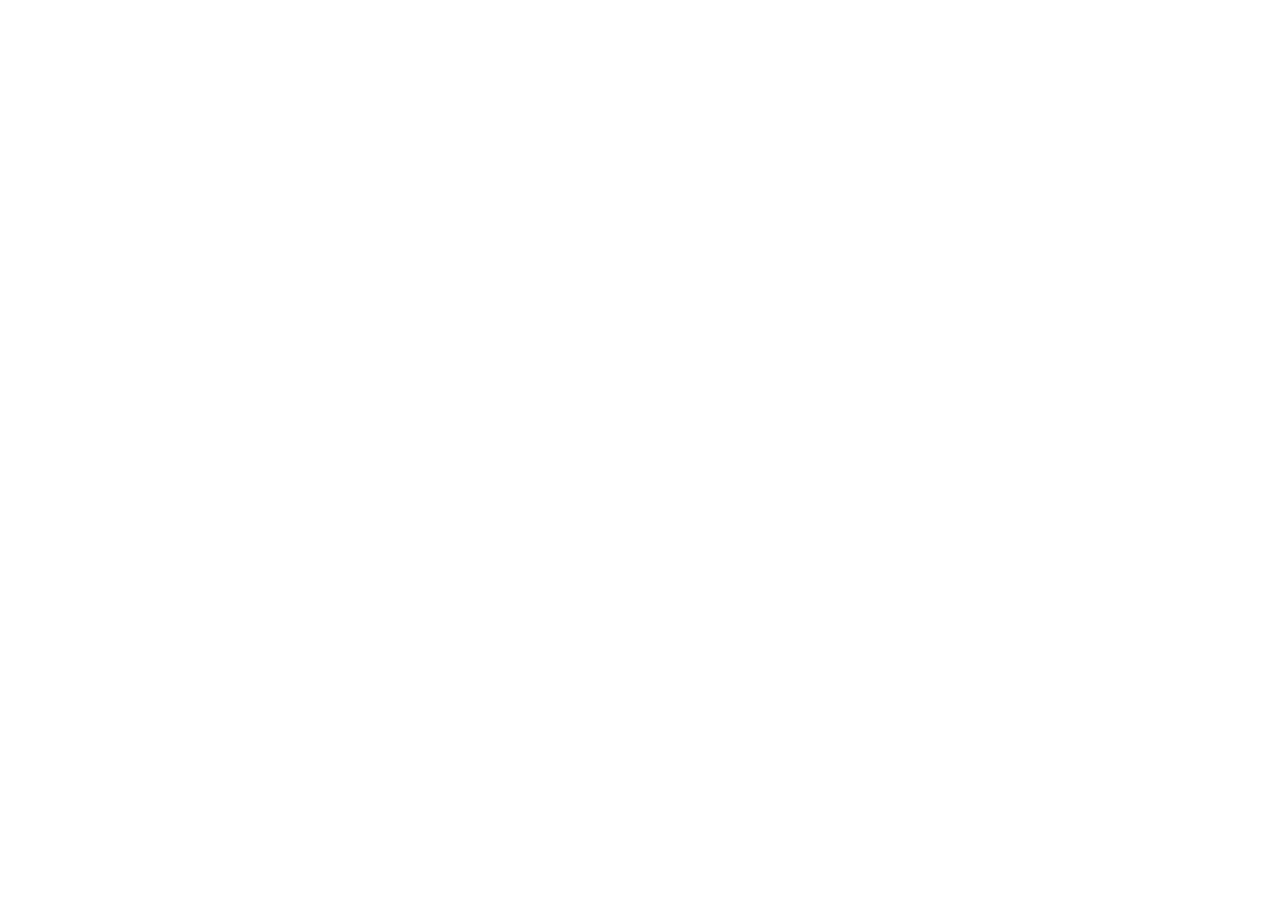
==== src/template.html @ c23300bb "working webpack and dependencies, fixed some issues" ====
<!DOCTYPE html>
<html lang="en">
<head>
    <meta charset="UTF-8">
    <meta name="viewport" content="width=device-width, initial-scale=1.0">
    <title>Restaurant Page</title>
</head>
<body>
    
</body>
</html>
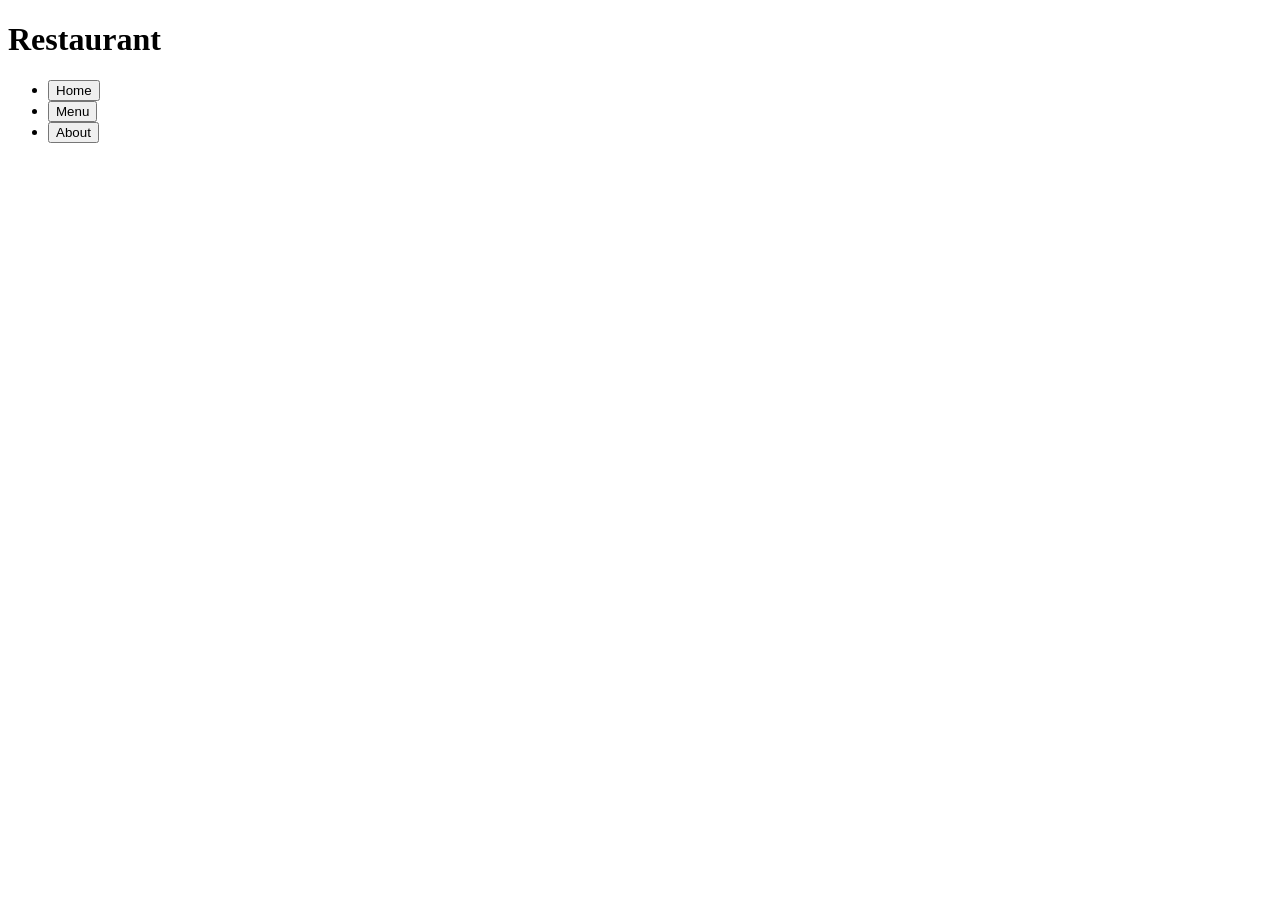
==== commit 3c7d75e4: "made the basic structure and the header" ====
--- a/src/template.html
+++ b/src/template.html
@@ -3,9 +3,19 @@
 <head>
     <meta charset="UTF-8">
     <meta name="viewport" content="width=device-width, initial-scale=1.0">
-    <title>Restaurant Page</title>
+    <title>Restaurant Page no</title>
 </head>
 <body>
-    
+    <div id="header">
+        <h1 class="logo">Restaurant</h1>
+        <ul class="nav">
+            <li><button>Home</button></li>
+            <li><button>Menu</button></li>
+            <li><button>About</button></li>
+        </ul>
+    </div>
+    <div id="content">
+
+    </div>
 </body>
 </html>
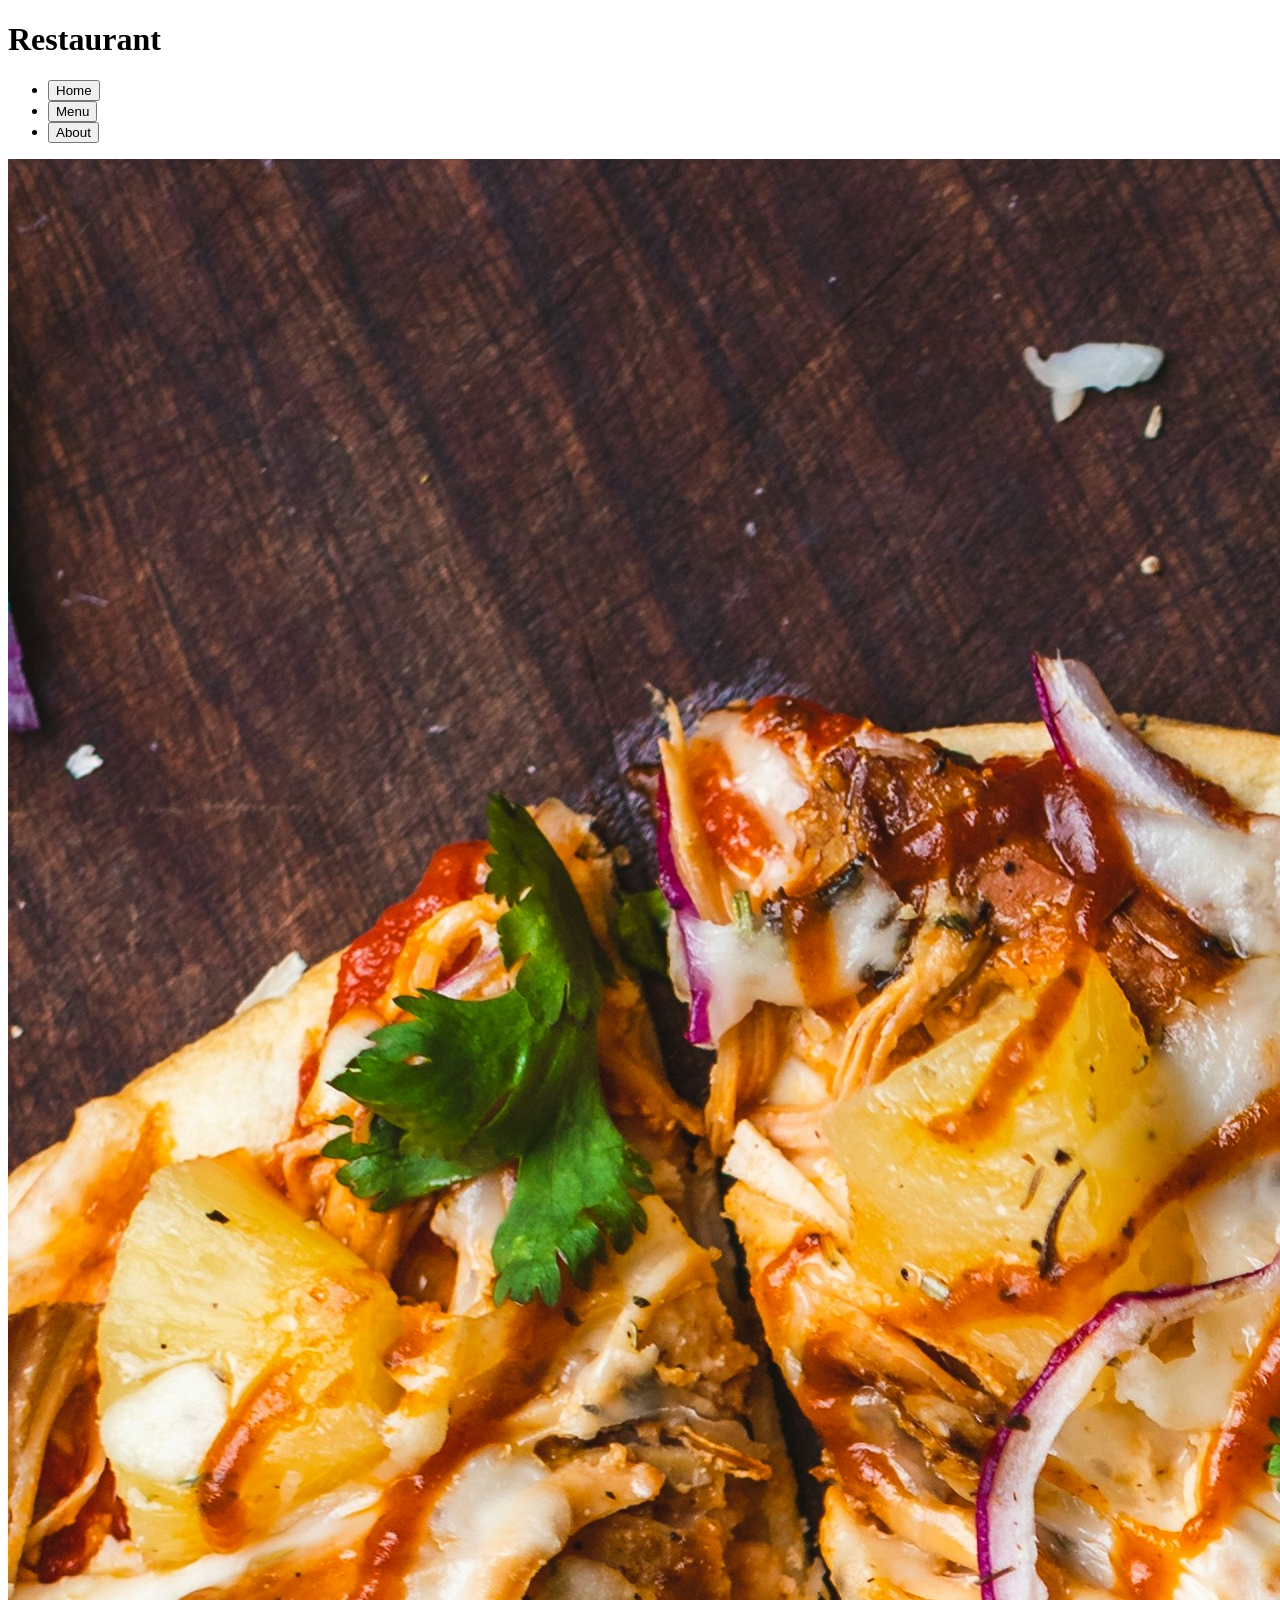
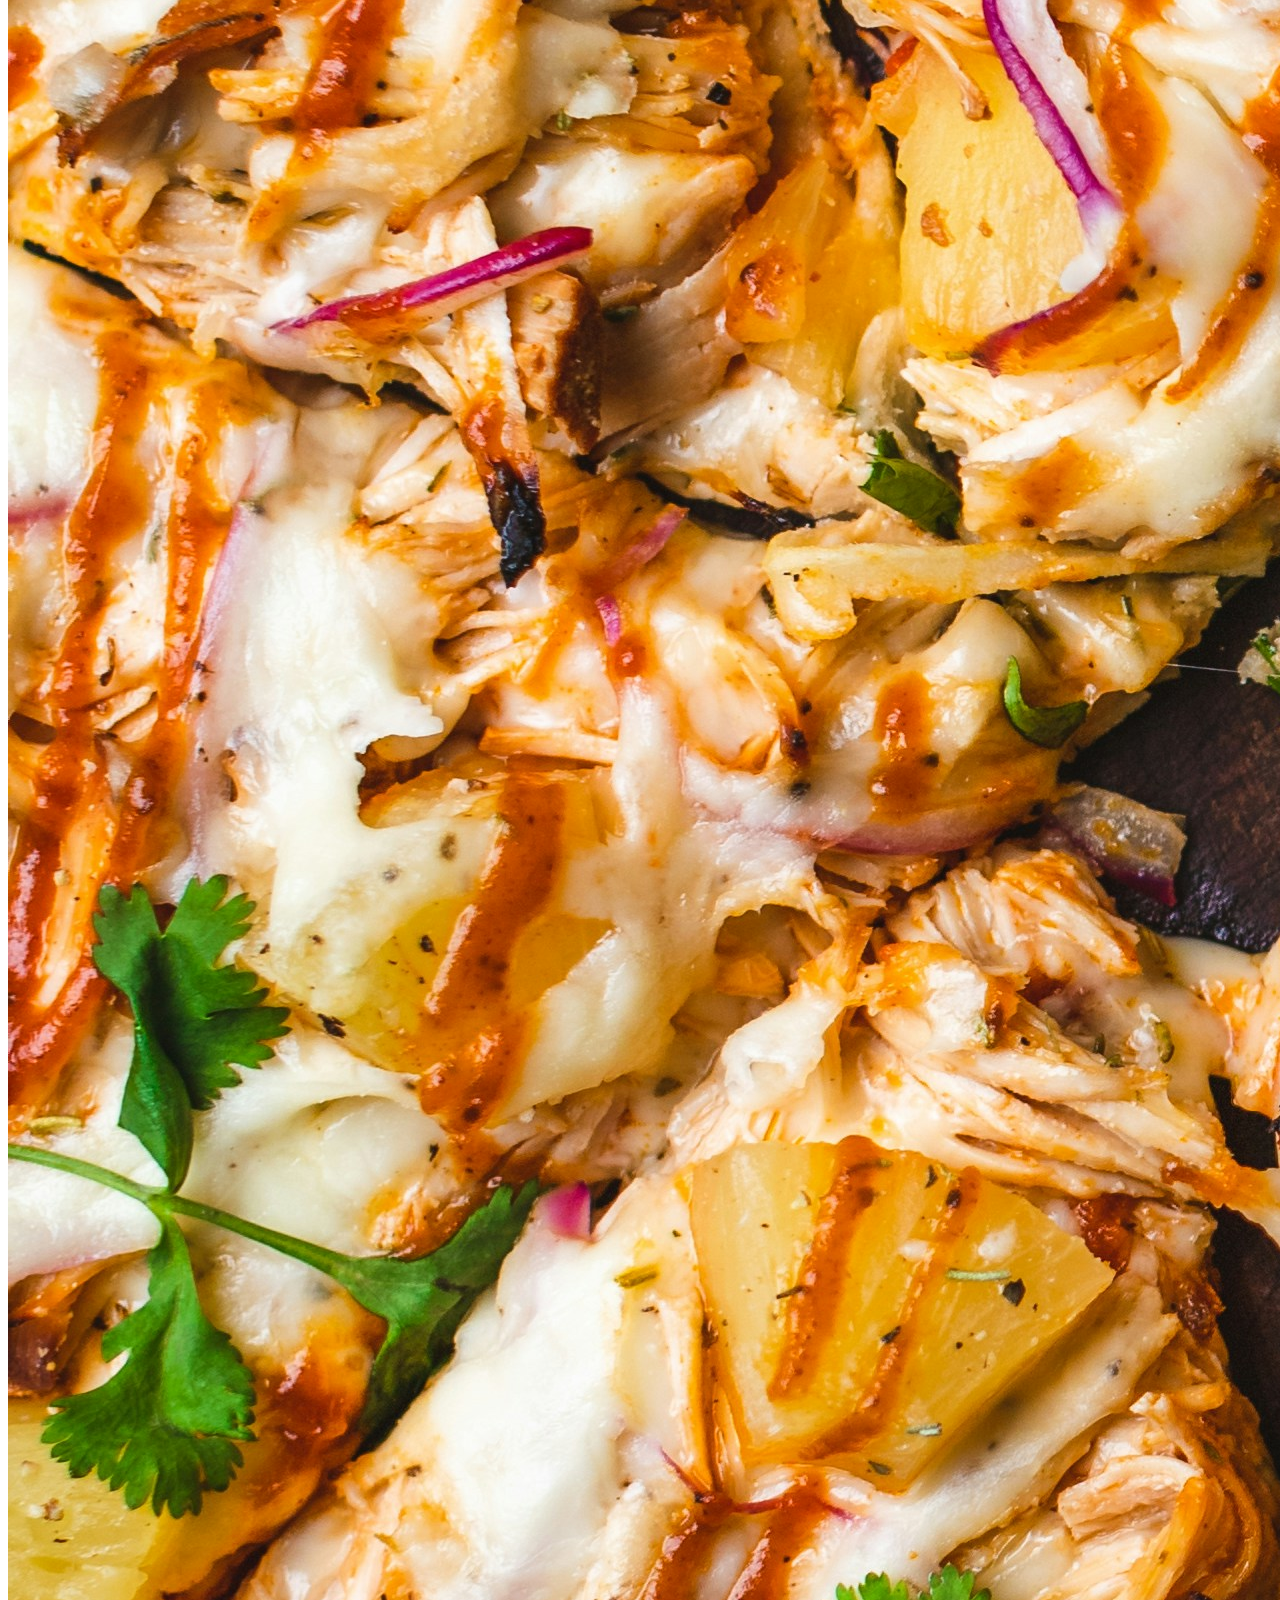
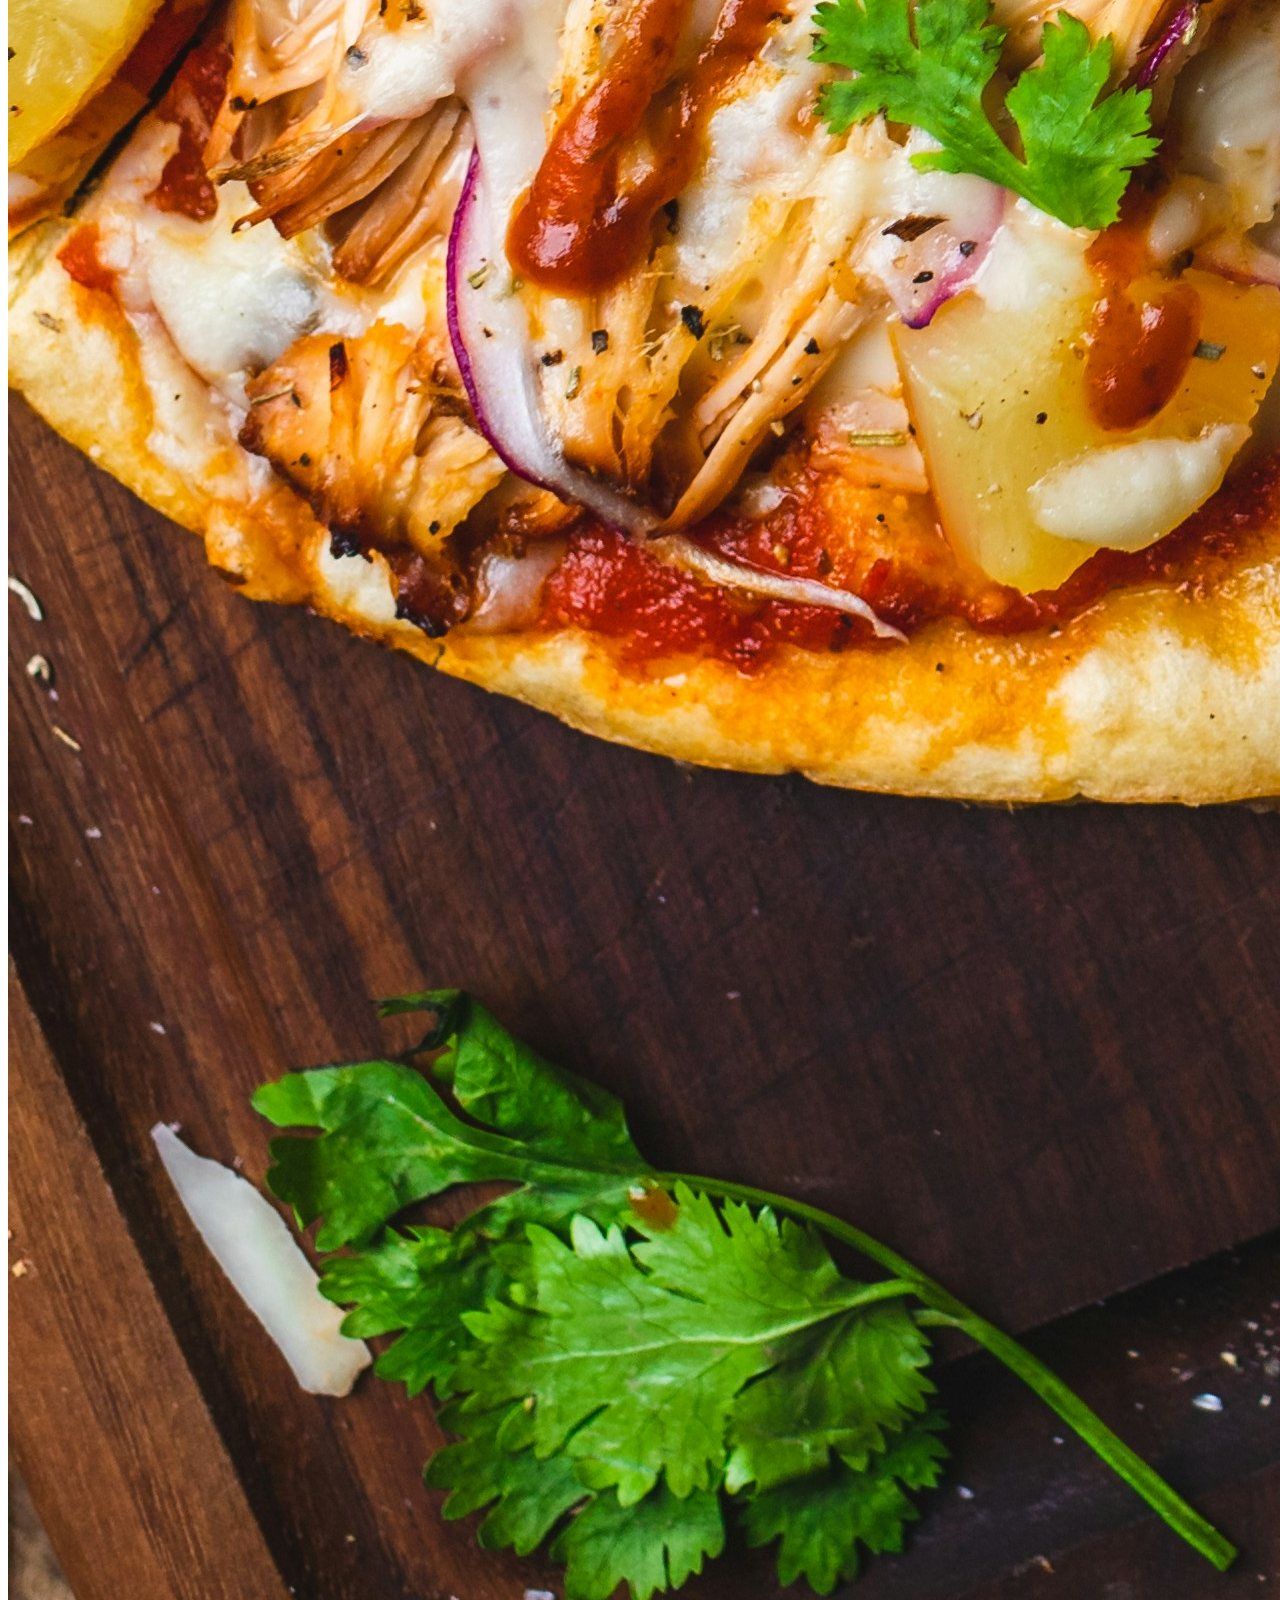
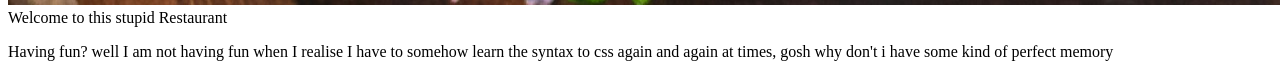
==== commit e8c50164: "done with home page in html file" ====
--- a/src/template.html
+++ b/src/template.html
@@ -15,7 +15,13 @@
         </ul>
     </div>
     <div id="content">
-
+        <div id="home">
+            <img src="./resources/pizza.jpg">
+            <div class="text">
+                <div>Welcome to this stupid Restaurant</div>
+                <p>Having fun? well I am not having fun when I realise I have to somehow learn the syntax to css again and again at times, gosh why don't i have some kind of perfect memory</p>
+            </div>
+        </div>
     </div>
 </body>
 </html>
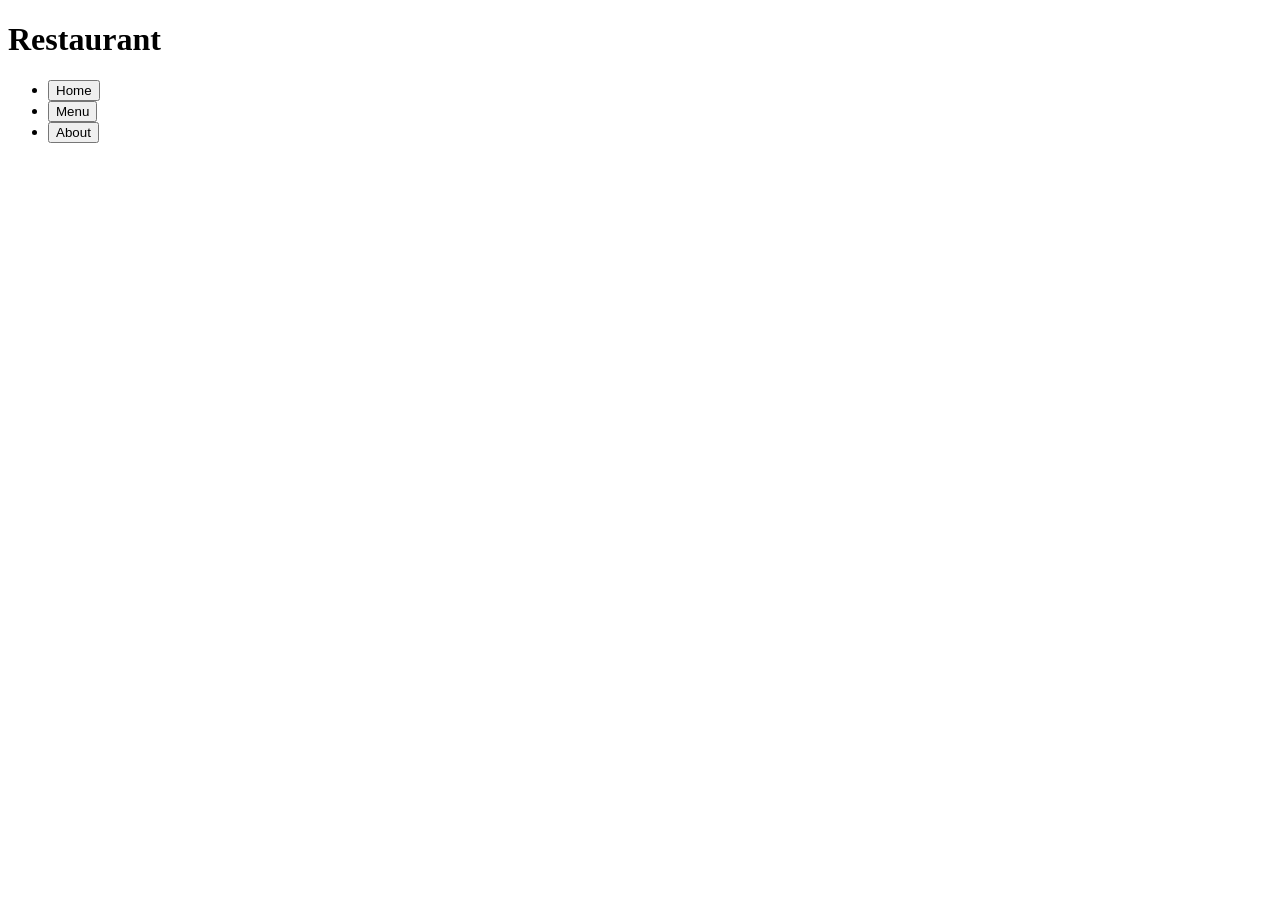
==== commit e397caa5: "working home and menu screens" ====
--- a/src/template.html
+++ b/src/template.html
@@ -15,13 +15,7 @@
         </ul>
     </div>
     <div id="content">
-        <div id="home">
-            <img src="./resources/pizza.jpg">
-            <div class="text">
-                <div>Welcome to this stupid Restaurant</div>
-                <p>Having fun? well I am not having fun when I realise I have to somehow learn the syntax to css again and again at times, gosh why don't i have some kind of perfect memory</p>
-            </div>
-        </div>
+       
     </div>
 </body>
 </html>
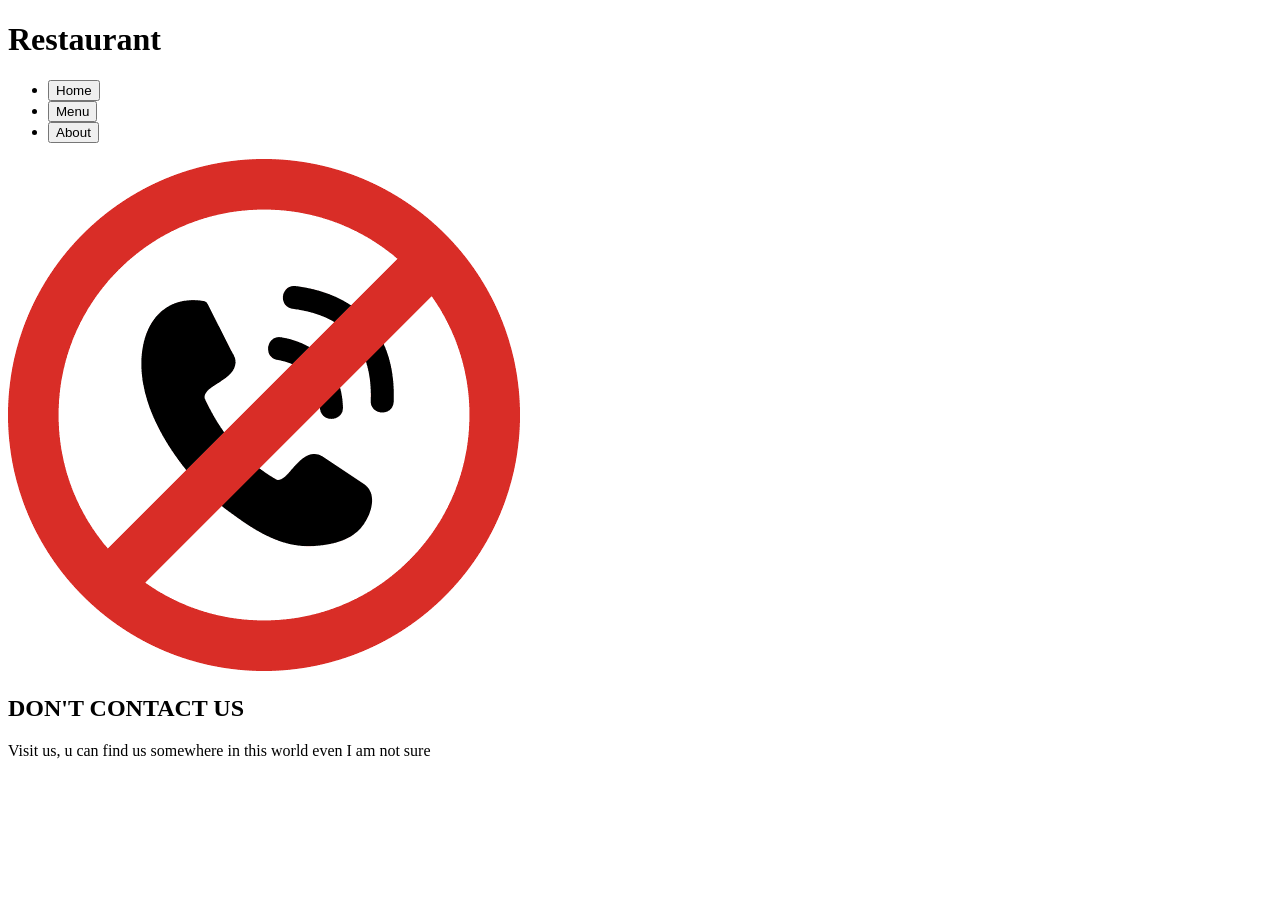
==== commit 1c6a231f: "about page module done" ====
--- a/src/template.html
+++ b/src/template.html
@@ -15,7 +15,11 @@
         </ul>
     </div>
     <div id="content">
-       
+       <div id="about-us">
+            <img src="./resources/do-not-call-icon.png">
+            <h2>DON'T CONTACT US</h2>
+            <p>Visit us, u can find us somewhere in this world even I am not sure</p>
+       </div>
     </div>
 </body>
 </html>
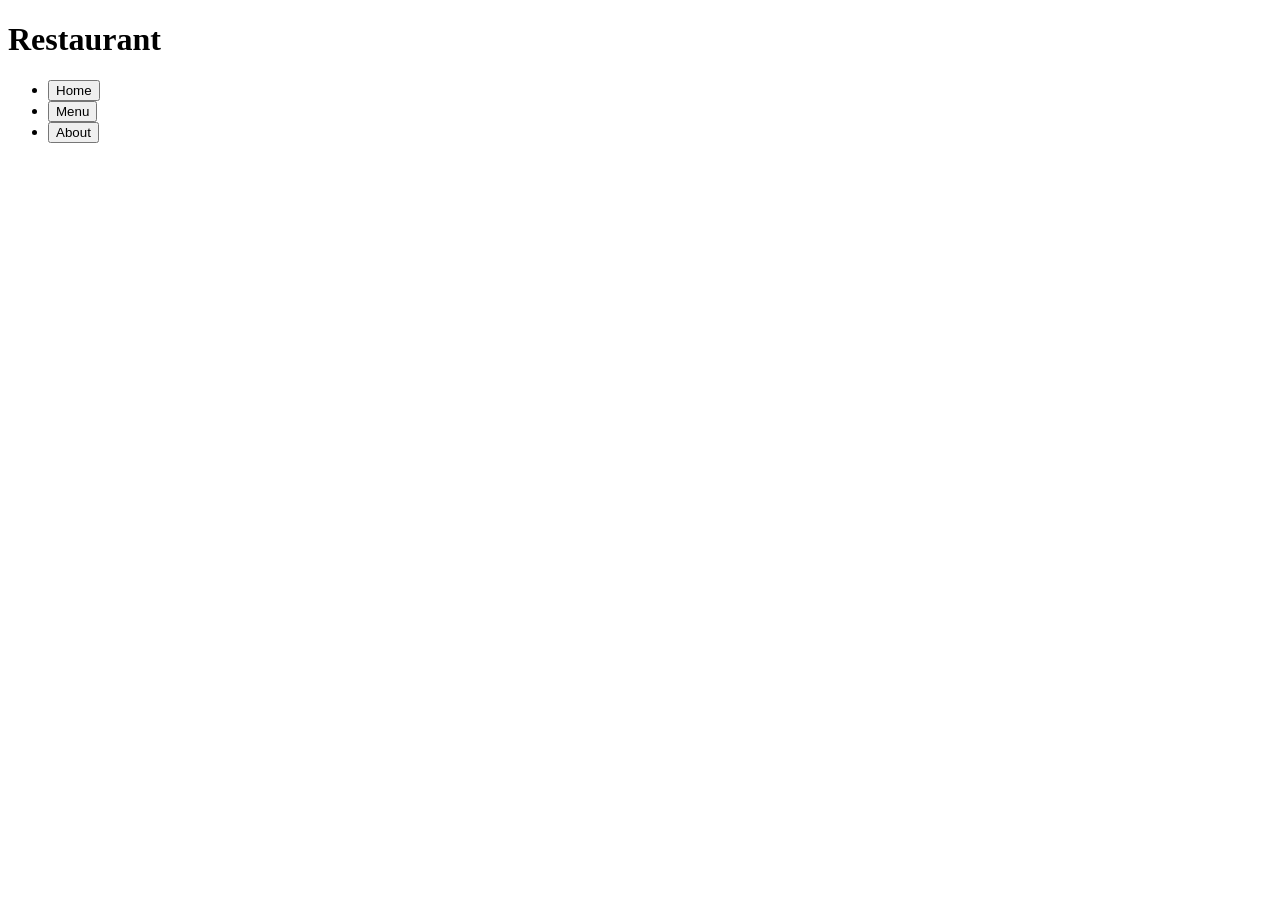
==== commit 15dd5fe4: "created functional index script and finishing touches" ====
--- a/src/template.html
+++ b/src/template.html
@@ -9,17 +9,12 @@
     <div id="header">
         <h1 class="logo">Restaurant</h1>
         <ul class="nav">
-            <li><button>Home</button></li>
-            <li><button>Menu</button></li>
-            <li><button>About</button></li>
+            <li><button id="home-button">Home</button></li>
+            <li><button id="menu-button">Menu</button></li>
+            <li><button id="about">About</button></li>
         </ul>
     </div>
     <div id="content">
-       <div id="about-us">
-            <img src="./resources/do-not-call-icon.png">
-            <h2>DON'T CONTACT US</h2>
-            <p>Visit us, u can find us somewhere in this world even I am not sure</p>
-       </div>
     </div>
 </body>
 </html>
